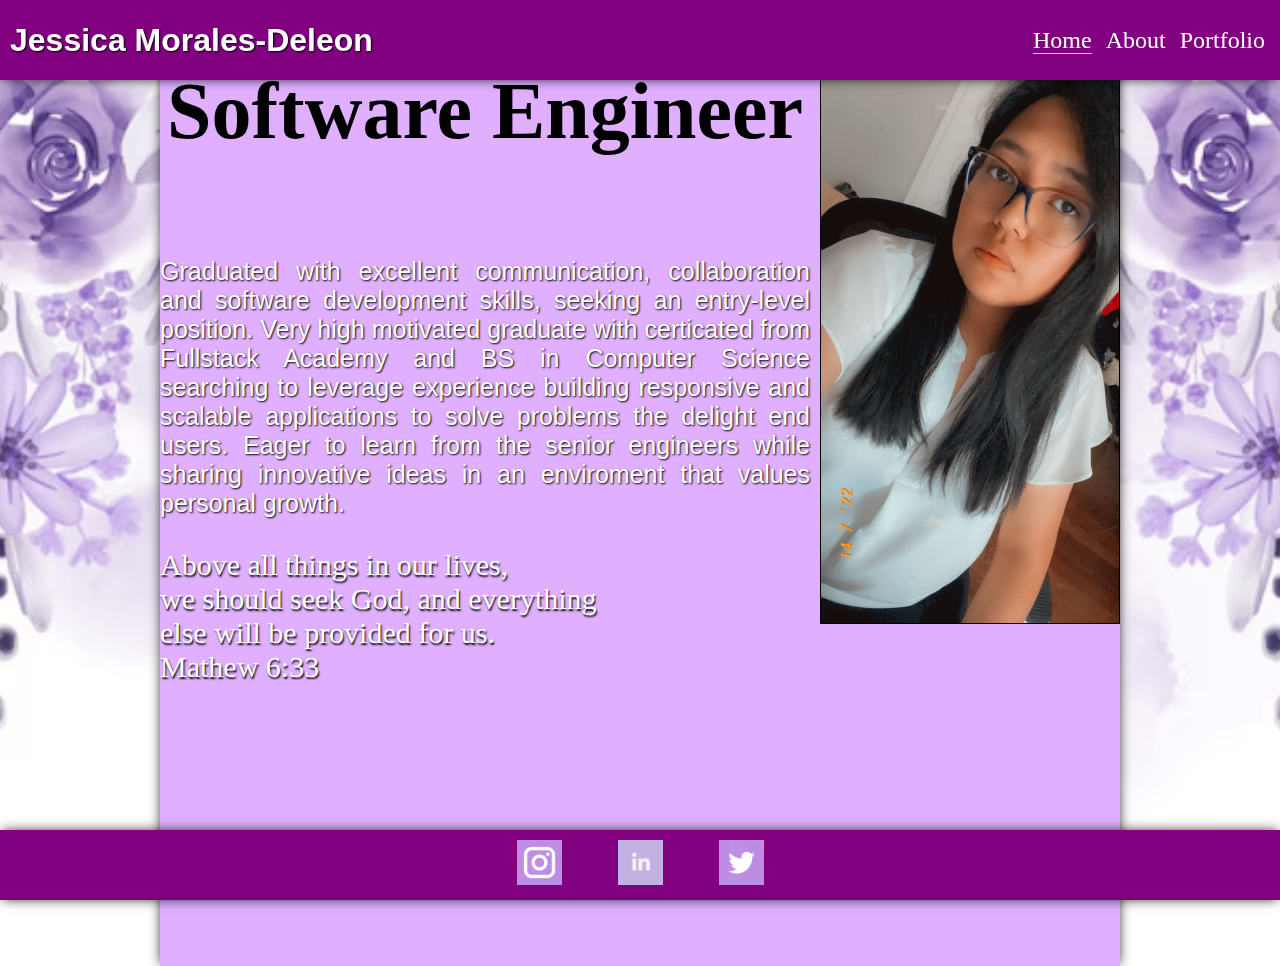
==== index.html @ 7643804b "first commit" ====
<!DOCTYPE html>
<html lang="en">
<head>
    <meta charset="UTF-8">
    <meta name="viewport" content="width=device-width, initial-scale=1.0">
    <title>Personal Website</title>
    <script defer src="/javascript.js"></script>
    <link rel="stylesheet"  href="./styles.css">
</head>
<body>
<nav>
    <div class="name">
    <h1>Jessica Morales-Deleon</h1>
    </div> 

    <div class="links">
    <a class="active" href="#">Home</a> 
    <a href="about.html">About</a>
    <a  href="portfolio.html">Portfolio</a> 
    </div>
    
</nav>

<main>
        <!--insert image of yourself img_me-->
    <img class="portfolio-img" src="/images/img_me.jpg"/>
    <h2 class="career">Software Engineer</h2>
    <p class="objective">Graduated with excellent communication, collaboration and software 
        development skills, seeking an entry-level position. 
        Very high motivated graduate with certicated from Fullstack Academy
        and BS in Computer Science searching to leverage experience building 
        responsive and scalable applications to solve problems the delight 
        end users. Eager to learn from the senior engineers while sharing innovative
        ideas in an enviroment that values personal growth. 
    </p>

    <h3 class="bibleVerse">
        Above all things in our lives, <br> we should seek God, and 
        everything<br> else will be provided for us. <br>     
        Mathew 6:33 
    </h3>
</main>

<footer>
    <a href="https://www.instagram.com">
    <img class="social-media" src="/images/img_instagram_purple.jpeg" alt="Instagram"/>
    </a>

    <a href="https://www.linkedin.com" target="_blank">
    <img class="social-media" src="/images/img_linkedin_purple.jpeg" alt="Linkdein"/>
    </a>

    <a href="https://twitter.com" target="_blank">
    <img class="social-media" src="/images/img_twitter_purple.jpeg" alt="Twitter"/>
    </a>

</footer>
</body>
</html>
---- styles.css ----
* {
    box-sizing: border-box;
}

nav .name{ /*name layout*/
    color:white;
    font-family: Arial, Helvetica, sans-serif;
    text-shadow: 1px 1px 2px black;
}

nav{ /*border */
    box-shadow: 0 0 12px -2px black;
    position: fixed;
    left:0;
    right:0;
    top: 0;
    align-items: center;
    background-color: purple;
    color: black;
    display:flex;
    height: 80px;
    padding: 10px;
    display: flex;
    justify-content: space-between;
    
}

html{ /*background of the site */
    background-image: url(images/img_purpleFlowers.jpg);
    height: 100%;
    margin: 0 auto;
    background-position: center;
    background-repeat: no-repeat;
    background-size: cover;
    }

.active{ /*links underline of the HTML files*/
    border-bottom: 1px solid pink;
    }

body{ /*border of background  */
    background-color:#E0B0FF ;
    box-shadow: 0 0 12px -2px black;
    height: 100vh; 
    padding: 0;
    max-width: 960px;
    margin: 0 auto;
    }

main .bibleVerse{ /*bible verse */
    font-family:cursive;
    color: white;
    font-size: 30px;
    font-weight: 100;
    text-shadow: 1px 2px 2px black;
    text-align: justify;
    margin-bottom: 0;
    padding-top: 0px;
    padding-right: 25px;
    
    }

main .objective{ /*about my goals after the program*/
    font-family: Arial, Helvetica, sans-serif;
    color:white;
    text-shadow: 1px 1px 2px black;
    text-align: justify;
    font-weight: 100;
    font-size: 25px;
    margin-bottom: 0;
    padding-top: 0;
    padding-right: 10px;
    padding-bottom: 0;
    }

main .career{ /*title of the job */
     text-align: center;
     font-size:  5em;
     font-weight: bold;
     margin-bottom: 100px;
    }   


main .portfolio-img{ /* my self image position */
    display: block;
    border: 1px solid black;
    width: 300px;
    float: right;
    margin: 10px 0 10px 10px; 
    margin-bottom: 0;
    
    }
    

footer a{ /*links margin of social media*/
    margin: 0 25px;
}
/*media links and the images position */
footer .social-media{
    height: 45px; 
}

/*bottom of the footer background*/
footer { 
    background-color: purple;
    color: aliceblue;
    height: 70px;
    padding: 10px;
    position: fixed;
    left: 0;
    right: 0;
    bottom: 0;
    width: 100%;
    text-align: center;
    box-shadow: 0 0 12px -2px black;
  }

section{ /*dividing sections for about.html*/
    border-top: 1px solid white;
    font-size: 16px;
    
}
section{
    display: block;
}

/*header of the about.html*/
#about-header{
    font-weight: 300;
    font-size: 2rem;
    margin-top: 78px;
    margin-bottom: 12px;
    color:black;
    text-align: center;

}
/*images for about.html file lines 138-159*/
.about-section:nth-of-type(n) > img.disney-img {
    float: right;
    width: 30%;
    height: 45%;
    margin: 0 24px 24px 24px;
    
  }

.about-section:nth-of-type(n) > img.musicBook-img {
    float: left;
    width: 198px;
    height: 149px;
    margin: 0 24px 24px 24px;
  }


.about-section:nth-of-type(n) > img.victory-img {
    float: right;
    width: 25%;
    height: 35%;
    margin: 0 24px 24px 24px;
  }

  /*p for about.html file */
 .about-section:nth-of-type(n) > p.paragraph{
    color:black;
    font-size: 20px;
    margin-top: auto;
    padding-inline-start: 0;
    text-align-last: left;
 }

a{ /* home, about, portfolio html links*/
    color:white;
    text-decoration: none;
    font-size:x-large;
    margin: 5px;
}

/*css styles for the portfolio.html */
.portfolio{
    background-color:white;

}

.food-img{
    float: right;
    width: 198px;
    height: 149px;
    margin: 0 24px 24px 24px;
    
}

.world-img{
    float: left;
    width: 198px;
    height: 149px;
    margin: 0 24px 24px 24px;
}

.book-img{
    float: right;
    width: 198px;
    height: 149px;
    margin: 0 24px 24px 24px;
}

.Girls-img{
    float: left;
    width: 198px;
    height: 149px;
    margin: 0 24px 24px 24px;

}

.paragraph{
    color:black;
    font-size: 20px;
    margin-top: auto;
    padding-inline-start: 0;
    text-align-last: left;
}
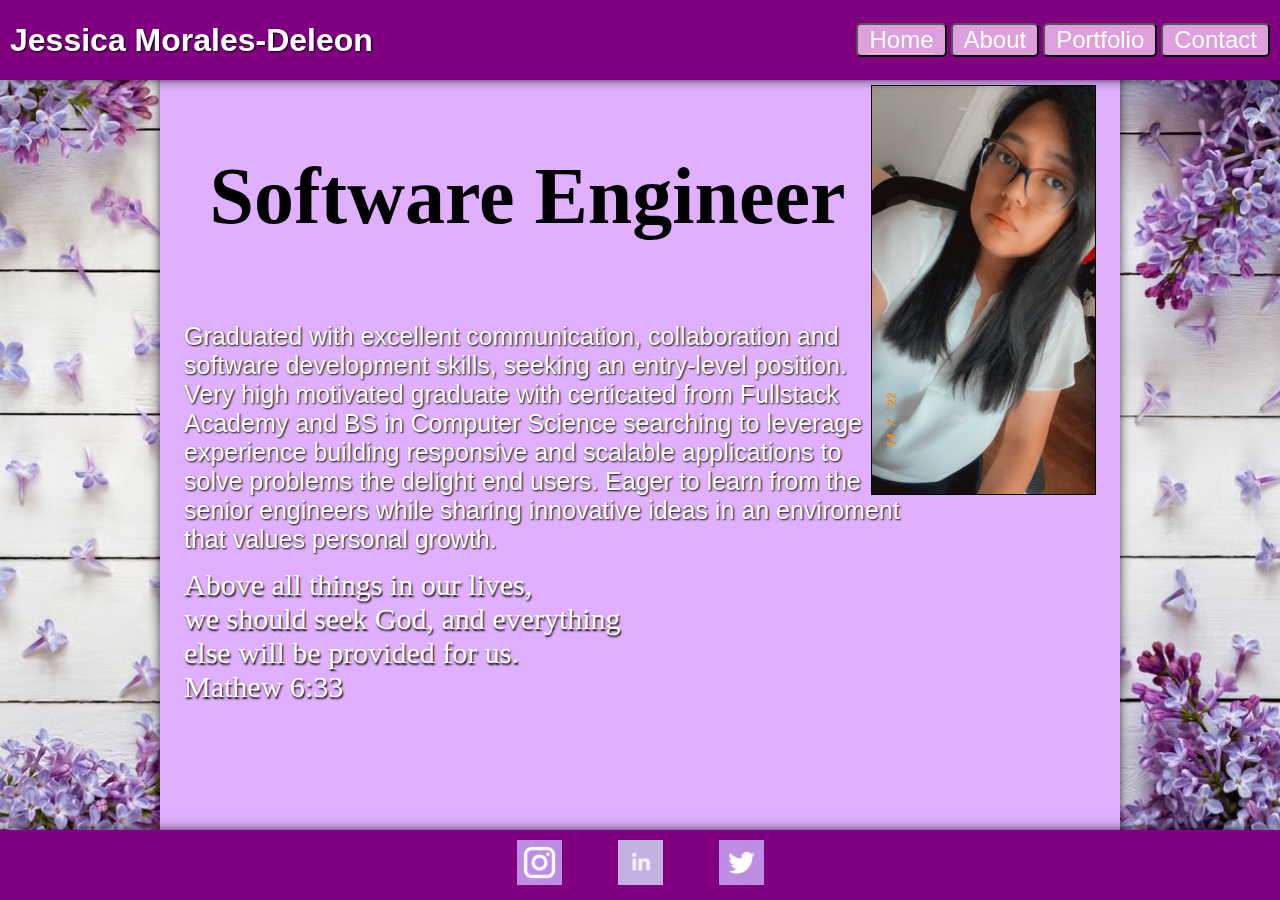
==== commit 986cab85: "new files" ====
--- a/index.html
+++ b/index.html
@@ -14,9 +14,10 @@
     </div> 
 
     <div class="links">
-    <a class="active" href="#">Home</a> 
-    <a href="about.html">About</a>
-    <a  href="portfolio.html">Portfolio</a> 
+   <button> <a class="active" href="#">Home</a> </button>
+   <button> <a href="about.html">About</a></button>
+   <button> <a  href="portfolio.html">Portfolio</a> </button>
+   <button> <a  href="contact.html">Contact</a> </button>
     </div>
     
 </nav>
@@ -31,12 +32,14 @@
         and BS in Computer Science searching to leverage experience building 
         responsive and scalable applications to solve problems the delight 
         end users. Eager to learn from the senior engineers while sharing innovative
-        ideas in an enviroment that values personal growth. 
+        ideas in an enviroment <br>that values personal growth. 
     </p>
 
     <h3 class="bibleVerse">
-        Above all things in our lives, <br> we should seek God, and 
-        everything<br> else will be provided for us. <br>     
+        Above all things in our lives, 
+        <br>we should seek God, and everything <br>
+        else will be provided for us.
+        <br>     
         Mathew 6:33 
     </h3>
 </main>
--- a/styles.css
+++ b/styles.css
@@ -1,5 +1,11 @@
 * {
     box-sizing: border-box;
+}
+
+main{
+    min-height: 100vh;
+    padding: 85px 24px 96px;
+
 }
 
 nav .name{ /*name layout*/
@@ -26,7 +32,7 @@
 }
 
 html{ /*background of the site */
-    background-image: url(images/img_purpleFlowers.jpg);
+    background-image: url(images/img_flowers.jpeg);
     height: 100%;
     margin: 0 auto;
     background-position: center;
@@ -54,23 +60,19 @@
     font-weight: 100;
     text-shadow: 1px 2px 2px black;
     text-align: justify;
-    margin-bottom: 0;
-    padding-top: 0px;
-    padding-right: 25px;
-    
+    position: relative;
+    top: -36px;
     }
 
 main .objective{ /*about my goals after the program*/
     font-family: Arial, Helvetica, sans-serif;
     color:white;
     text-shadow: 1px 1px 2px black;
-    text-align: justify;
     font-weight: 100;
     font-size: 25px;
-    margin-bottom: 0;
-    padding-top: 0;
-    padding-right: 10px;
-    padding-bottom: 0;
+    position: relative;
+    top: -20px;
+    
     }
 
 main .career{ /*title of the job */
@@ -84,14 +86,10 @@
 main .portfolio-img{ /* my self image position */
     display: block;
     border: 1px solid black;
-    width: 300px;
-    float: right;
-    margin: 10px 0 10px 10px; 
-    margin-bottom: 0;
-    
-    }
-    
-
+    width: 225px;
+    float: right;
+    }
+    
 footer a{ /*links margin of social media*/
     margin: 0 25px;
 }
@@ -126,20 +124,21 @@
 
 /*header of the about.html*/
 #about-header{
-    font-weight: 300;
-    font-size: 2rem;
-    margin-top: 78px;
-    margin-bottom: 12px;
+    font-weight: bold;
+    font-size: 25px;
+    margin-top: 5px;
     color:black;
     text-align: center;
+    
 
 }
 /*images for about.html file lines 138-159*/
 .about-section:nth-of-type(n) > img.disney-img {
     float: right;
-    width: 30%;
-    height: 45%;
-    margin: 0 24px 24px 24px;
+    width: 292px;
+    height: 150px;
+    position: relative;
+    bottom: -12px;
     
   }
 
@@ -165,6 +164,12 @@
     margin-top: auto;
     padding-inline-start: 0;
     text-align-last: left;
+    
+ }
+
+ audio{
+    float: right;
+
  }
 
 a{ /* home, about, portfolio html links*/
@@ -174,6 +179,12 @@
     margin: 5px;
 }
 
+button{
+    background-color: #DDA0DD;
+    color: white;
+    border-radius: 5px;
+}
+
 /*css styles for the portfolio.html */
 .portfolio{
     background-color:white;
@@ -184,36 +195,99 @@
     float: right;
     width: 198px;
     height: 149px;
-    margin: 0 24px 24px 24px;
-    
+   position: relative;
+   top: -75px;
 }
 
 .world-img{
     float: left;
     width: 198px;
     height: 149px;
-    margin: 0 24px 24px 24px;
+    position: relative;
+   top: -70px;
 }
 
 .book-img{
     float: right;
     width: 198px;
     height: 149px;
-    margin: 0 24px 24px 24px;
+   position: relative;
+   top: -78px;
 }
 
 .Girls-img{
     float: left;
     width: 198px;
     height: 149px;
-    margin: 0 24px 24px 24px;
-
+    position: relative;
+    top: -75px;
 }
 
 .paragraph{
     color:black;
     font-size: 20px;
-    margin-top: auto;
-    padding-inline-start: 0;
     text-align-last: left;
-}+    position: relative;
+    top: -23px;
+}
+
+.title-header{
+    font-size: 25px;
+    font-family: 'Gill Sans', 'Gill Sans MT', Calibri, 'Trebuchet MS', sans-serif;
+    text-align: center;
+    
+} 
+
+
+
+
+/*for contact.html style*/
+input{
+    width: 100%;
+    height: 30px;
+    font-size: 18px;
+}
+
+input[type="text" i]{
+    padding-block: 1px;
+    padding-inline: 2px;
+}
+
+textarea{
+    width: 100%;
+    font-size: 15px;
+}
+
+/*awesome.html file*/
+.submitComplete{
+  margin-top: 13vh;
+  width: 100%;
+  text-align: center;
+  font-size: 333%;
+  font-family: sans-serif;
+  color: black;
+  opacity: 0.5;
+}
+
+iframe{
+    display: block;
+    margin-left: auto;
+    margin-right: auto;
+    position: relative;
+    bottom: 25px; 
+  }
+
+.logo{
+    font-size: 2em;
+    color: white;
+    font-weight: 600;
+    transition: 0.5 ease;
+    text-decoration: none;
+  }
+
+.logo:hover{
+    color: #d2a1fd;
+    text-shadow: 0 0 30px #d2a1fd;
+    transform: scale(1.2);
+
+  }